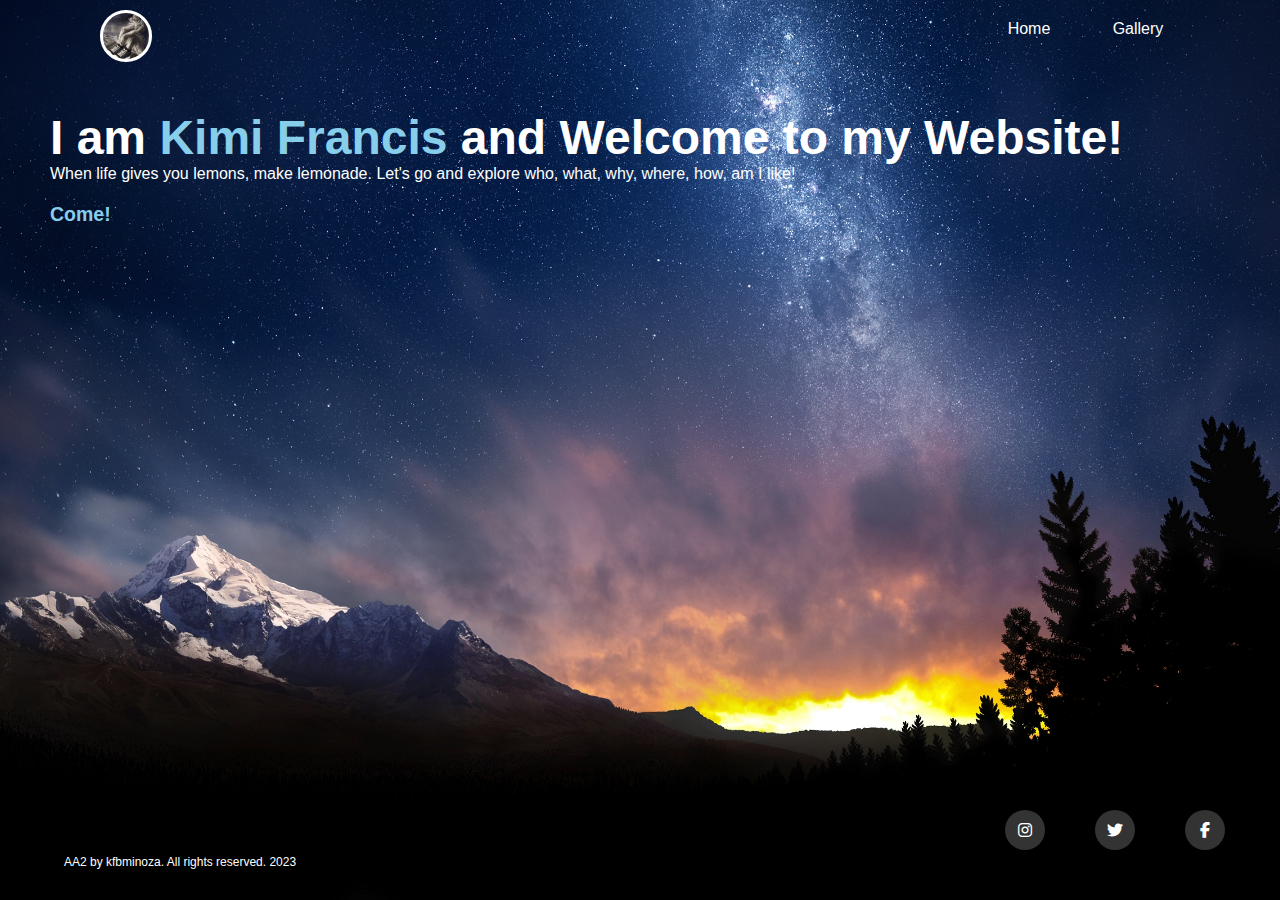
==== index.html @ 5ddb1af5 "Add files via upload" ====
<!DOCTYPE html>
<html lang="en">
<head>
    <meta charset="UTF-8">
    <meta name="viewport" content="width=device-width, initial-scale=1.0">
    <title>Home || kfbminoza</title>
    <link rel="stylesheet" href="styles.css">
    <link rel="stylesheet" type="text/css" href="https://cdnjs.cloudflare.com/ajax/libs/font-awesome/6.4.2/css/all.min.css">
</head>
<body>
    <header>
        <div id="navbar">
            <div id="links">
                <a href="index2.html">Gallery</a>
            </div>
            <div id="links">
                <a href="index.html">Home</a>
            </div>
            <div id="logo">
            </div>
        </div>
    </header>
    <footer>
        <div id="footer">
            <div id="copyright">
                <p>
                    AA2 by kfbminoza. All rights reserved. 2023
                </p>
            </div>
            <div id="sociallinks">
                <a href="https://www.facebook.com/" <i class="fab fa-facebook-f"></i></a>
                <a href="https://twitter.com/" <i class="fab fa-twitter"></i></a>
                <a href="https://www.instagram.com/" <i class="fab fa-instagram"></i></a>
            </div>
        </div>
    </footer>
    <div id="body"> 
        <div id="heading"> 
            <h1> I am <span title="Kimi Francis B. Minoza. Born on April 14th, 2009. Loves life." style="color: skyblue;">Kimi Francis</span> and Welcome to my Website! </h1> 
        </div>

        <div id="paragraph">
            <p>When life gives you lemons, make lemonade. Let's go and explore who, what, why, where, how, am I like!</p>
        </div>

        <div id="link2">
            <h2> <a href="index2.html">  Come! </a> </h2>
        </div>

    </div>
</body>
</html>
---- styles.css ----
*{ padding: 0px; margin: 0px;}
#navbar{
    width: 100vw;
    height: 10vh;
    background-color: transparent;
    text-align: center;
    position: absolute;
}

body {
    min-height: 100vh;
    background: url(dark.jpg) no-repeat;
    background-size: cover;
    background-position: center;
}
#navbar a{
    position: relative;
    font-family: 'Segoe UI', Tahoma, Geneva, Verdana, sans-serif;
    font-weight: 500;
    text-decoration: none;
    margin: 10px;
    padding: 10px;
    transition: 0.4s;
    float: right;
    color: white;
    margin-right: 100px;
    margin-left: -75px;
    width: 5vw;
    height: 5vh;
    display: inline-block;
}

#navbar a::before{
    content: '';
    position: absolute;
    top: 100%;
    left: 0;
    width: 0;
    height: 2px;
    background: white;
    transition: 0.3s;
}

#navbar a:hover::before{
    width: 100%;
}

#navbar #logo{
    position: relative;
    border: 3px solid white;
    padding: 0px;
    float: left;
    margin-left: 100px;
    margin: 10px;
    padding: 10px;
    text-align: center;
    border-radius: 50%;
    background: url(logo.jpg)  no-repeat;
    background-size: 50px;
    background-position: center;
    width: 2vw;
    height: 2vw;
    margin-left: 100px;
    display: inline-block;
}

#footer{
    width: 100vw;
    height: 10vh;
    background-color: transparent;
    text-align: justify;
    position: absolute;
    bottom: 0;
    display: inline-block;
    background-color: transparent;
}

#footer #copyright{
    font-family: 'Segoe UI', Tahoma, Geneva, Verdana, sans-serif;
    font-weight: 500;
    font-size: 0.75em;
    text-decoration: none;
    margin-left: 5vw;
    margin-top: 5vh;
    float: left;
    color: white;
    display: inline;
    text-align: center;
}

#footer #sociallinks a{
    float: right;
    display: inline-block;
    height: 40px;
    width: 40px;
    background-color: rgba(255,255,255,0.2);
    margin:0 10px 10px 0;
    text-align: center;
    line-height: 40px;
    border-radius: 50%;
    color: white;
    text-decoration: none;
    transition: all 0.5s ease;
    position: absolute;
}

#footer #sociallinks a:hover{
    color: black;
    background-color: white;
}

#footer #sociallinks a:nth-child(1) {
    top: 0;
    right: 5vh;
}

#footer #sociallinks a:nth-child(2) {
    top: 0;
    right: 15vh;
}

#footer #sociallinks a:nth-child(3) {
    top: 0;
    right: 25vh;
}

*{ padding: 0px; margin: 0px;}
#navbar{
    width: 100vw;
    height: 10vh;
    background-color: transparent;
    text-align: center;
    position: absolute;
}

body {
    min-height: 100vh;
    background: url(dark.jpg) no-repeat;
    background-size: cover;
    background-position: center;
}
#navbar a{
    position: relative;
    font-family: 'Segoe UI', Tahoma, Geneva, Verdana, sans-serif;
    font-weight: 500;
    text-decoration: none;
    margin: 10px;
    padding: 10px;
    transition: 0.4s;
    float: right;
    color: white;
    margin-right: 100px;
    margin-left: -75px;
    width: 5vw;
    height: 5vh;
    display: inline-block;
}

#navbar a::before{
    content: '';
    position: absolute;
    top: 100%;
    left: 0;
    width: 0;
    height: 2px;
    background: white;
    transition: 0.3s;
}

#navbar a:hover::before{
    width: 100%;
}

#navbar #logo{
    position: relative;
    border: 3px solid white;
    padding: 0px;
    float: left;
    margin-left: 100px;
    margin: 10px;
    padding: 10px;
    text-align: center;
    border-radius: 50%;
    background: url(logo.jpg)  no-repeat;
    background-size: 50px;
    background-position: center;
    width: 2vw;
    height: 2vw;
    margin-left: 100px;
    display: inline-block;
}

#footer{
    width: 100vw;
    height: 10vh;
    background-color: transparent;
    text-align: justify;
    position: absolute;
    bottom: 0;
    display: inline-block;
    background-color: transparent;
}

#footer #copyright{
    font-family: 'Segoe UI', Tahoma, Geneva, Verdana, sans-serif;
    font-weight: 500;
    font-size: 0.75em;
    text-decoration: none;
    margin-left: 5vw;
    margin-top: 5vh;
    float: left;
    color: white;
    display: inline;
    text-align: center;
}

#footer #sociallinks a{
    float: right;
    display: inline-block;
    height: 40px;
    width: 40px;
    background-color: rgba(255,255,255,0.2);
    margin:0 10px 10px 0;
    text-align: center;
    line-height: 40px;
    border-radius: 50%;
    color: white;
    text-decoration: none;
    transition: all 0.5s ease;
    position: absolute;
}

#footer #sociallinks a:hover{
    color: black;
    background-color: white;
}

#footer #sociallinks a:nth-child(1) {
    top: 0;
    right: 5vh;
}

#footer #sociallinks a:nth-child(2) {
    top: 0;
    right: 15vh;
}

#footer #sociallinks a:nth-child(3) {
    top: 0;
    right: 25vh;
}


#heading
{
    position: relative;
    margin-left: 50px;
    font-size: x-large;
    padding-top: 110px;
    font-family: 'Segoe UI', Tahoma, Geneva, Verdana, sans-serif;
    color: white;
    z-index: -1;
}

#paragraph
{
    position: relative;
    margin-left: 50px;
    color: white;
    font-family: 'Segoe UI', Tahoma, Geneva, Verdana, sans-serif;
}

#link2
{   
    font-size: small;
    margin-left: 50px;
    margin-top: 20px;
    width: 135px;
    height: 25px;
}

#link2 a
{
    text-decoration: none;
    font-family: 'Segoe UI', Tahoma, Geneva, Verdana, sans-serif;
    color: skyblue;
    transition: 0.4s;
    position: relative;
}

#link2 a::before{
    content: '';
    position: absolute;
    top: 100%;
    left: 0;
    width: 0;
    height: 2px;
    background: skyblue;
    transition: 0.3s;
}

#link2 a:hover::before{
    width: 100%;
}
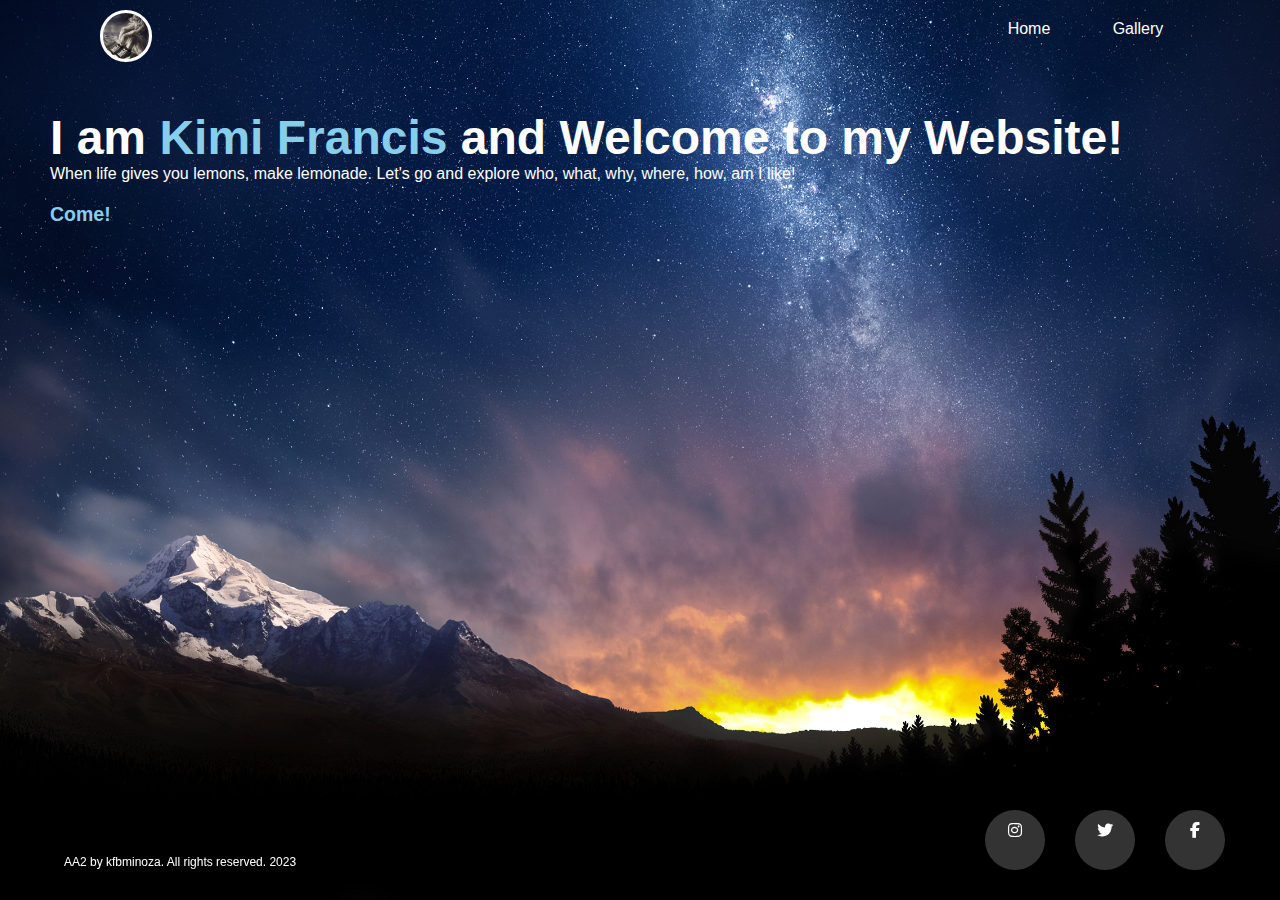
==== commit 9dc64b69: "Add files via upload" ====
--- a/index.html
+++ b/index.html
@@ -20,6 +20,21 @@
             </div>
         </div>
     </header>
+    <main>
+        <div id="body"> 
+            <div id="heading"> 
+                <h1> I am <span title="Kimi Francis B. Minoza. Born on April 14th, 2009. Loves life." style="color: skyblue;">Kimi Francis</span> and Welcome to my Website! </h1> 
+            </div>
+    
+            <div id="paragraph">
+                <p>When life gives you lemons, make lemonade. Let's go and explore who, what, why, where, how, am I like!</p>
+            </div>
+    
+            <div id="link2">
+                <h2> <a href="index2.html">  Come! </a> </h2>
+            </div>
+        </div>
+    </main>
     <footer>
         <div id="footer">
             <div id="copyright">
@@ -34,19 +49,5 @@
             </div>
         </div>
     </footer>
-    <div id="body"> 
-        <div id="heading"> 
-            <h1> I am <span title="Kimi Francis B. Minoza. Born on April 14th, 2009. Loves life." style="color: skyblue;">Kimi Francis</span> and Welcome to my Website! </h1> 
-        </div>
-
-        <div id="paragraph">
-            <p>When life gives you lemons, make lemonade. Let's go and explore who, what, why, where, how, am I like!</p>
-        </div>
-
-        <div id="link2">
-            <h2> <a href="index2.html">  Come! </a> </h2>
-        </div>
-
-    </div>
 </body>
 </html>--- a/styles.css
+++ b/styles.css
@@ -12,7 +12,15 @@
     background: url(dark.jpg) no-repeat;
     background-size: cover;
     background-position: center;
+    display: flex;
+    flex-direction: column;
+    margin: 0;
 }
+
+main{
+    flex-grow: 1;
+}
+
 #navbar a{
     position: relative;
     font-family: 'Segoe UI', Tahoma, Geneva, Verdana, sans-serif;
@@ -65,14 +73,14 @@
 }
 
 #footer{
+    border: 0.16;
     width: 100vw;
     height: 10vh;
     background-color: transparent;
     text-align: justify;
-    position: absolute;
+    position: fixed;
     bottom: 0;
     display: inline-block;
-    background-color: transparent;
 }
 
 #footer #copyright{
@@ -91,8 +99,8 @@
 #footer #sociallinks a{
     float: right;
     display: inline-block;
-    height: 40px;
-    width: 40px;
+    height: 6.633499170812604vh;
+    width: 6.633499170812604vh;
     background-color: rgba(255,255,255,0.2);
     margin:0 10px 10px 0;
     text-align: center;
@@ -123,133 +131,6 @@
     top: 0;
     right: 25vh;
 }
-
-*{ padding: 0px; margin: 0px;}
-#navbar{
-    width: 100vw;
-    height: 10vh;
-    background-color: transparent;
-    text-align: center;
-    position: absolute;
-}
-
-body {
-    min-height: 100vh;
-    background: url(dark.jpg) no-repeat;
-    background-size: cover;
-    background-position: center;
-}
-#navbar a{
-    position: relative;
-    font-family: 'Segoe UI', Tahoma, Geneva, Verdana, sans-serif;
-    font-weight: 500;
-    text-decoration: none;
-    margin: 10px;
-    padding: 10px;
-    transition: 0.4s;
-    float: right;
-    color: white;
-    margin-right: 100px;
-    margin-left: -75px;
-    width: 5vw;
-    height: 5vh;
-    display: inline-block;
-}
-
-#navbar a::before{
-    content: '';
-    position: absolute;
-    top: 100%;
-    left: 0;
-    width: 0;
-    height: 2px;
-    background: white;
-    transition: 0.3s;
-}
-
-#navbar a:hover::before{
-    width: 100%;
-}
-
-#navbar #logo{
-    position: relative;
-    border: 3px solid white;
-    padding: 0px;
-    float: left;
-    margin-left: 100px;
-    margin: 10px;
-    padding: 10px;
-    text-align: center;
-    border-radius: 50%;
-    background: url(logo.jpg)  no-repeat;
-    background-size: 50px;
-    background-position: center;
-    width: 2vw;
-    height: 2vw;
-    margin-left: 100px;
-    display: inline-block;
-}
-
-#footer{
-    width: 100vw;
-    height: 10vh;
-    background-color: transparent;
-    text-align: justify;
-    position: absolute;
-    bottom: 0;
-    display: inline-block;
-    background-color: transparent;
-}
-
-#footer #copyright{
-    font-family: 'Segoe UI', Tahoma, Geneva, Verdana, sans-serif;
-    font-weight: 500;
-    font-size: 0.75em;
-    text-decoration: none;
-    margin-left: 5vw;
-    margin-top: 5vh;
-    float: left;
-    color: white;
-    display: inline;
-    text-align: center;
-}
-
-#footer #sociallinks a{
-    float: right;
-    display: inline-block;
-    height: 40px;
-    width: 40px;
-    background-color: rgba(255,255,255,0.2);
-    margin:0 10px 10px 0;
-    text-align: center;
-    line-height: 40px;
-    border-radius: 50%;
-    color: white;
-    text-decoration: none;
-    transition: all 0.5s ease;
-    position: absolute;
-}
-
-#footer #sociallinks a:hover{
-    color: black;
-    background-color: white;
-}
-
-#footer #sociallinks a:nth-child(1) {
-    top: 0;
-    right: 5vh;
-}
-
-#footer #sociallinks a:nth-child(2) {
-    top: 0;
-    right: 15vh;
-}
-
-#footer #sociallinks a:nth-child(3) {
-    top: 0;
-    right: 25vh;
-}
-
 
 #heading
 {
@@ -304,4 +185,3 @@
 }
 
 
-
